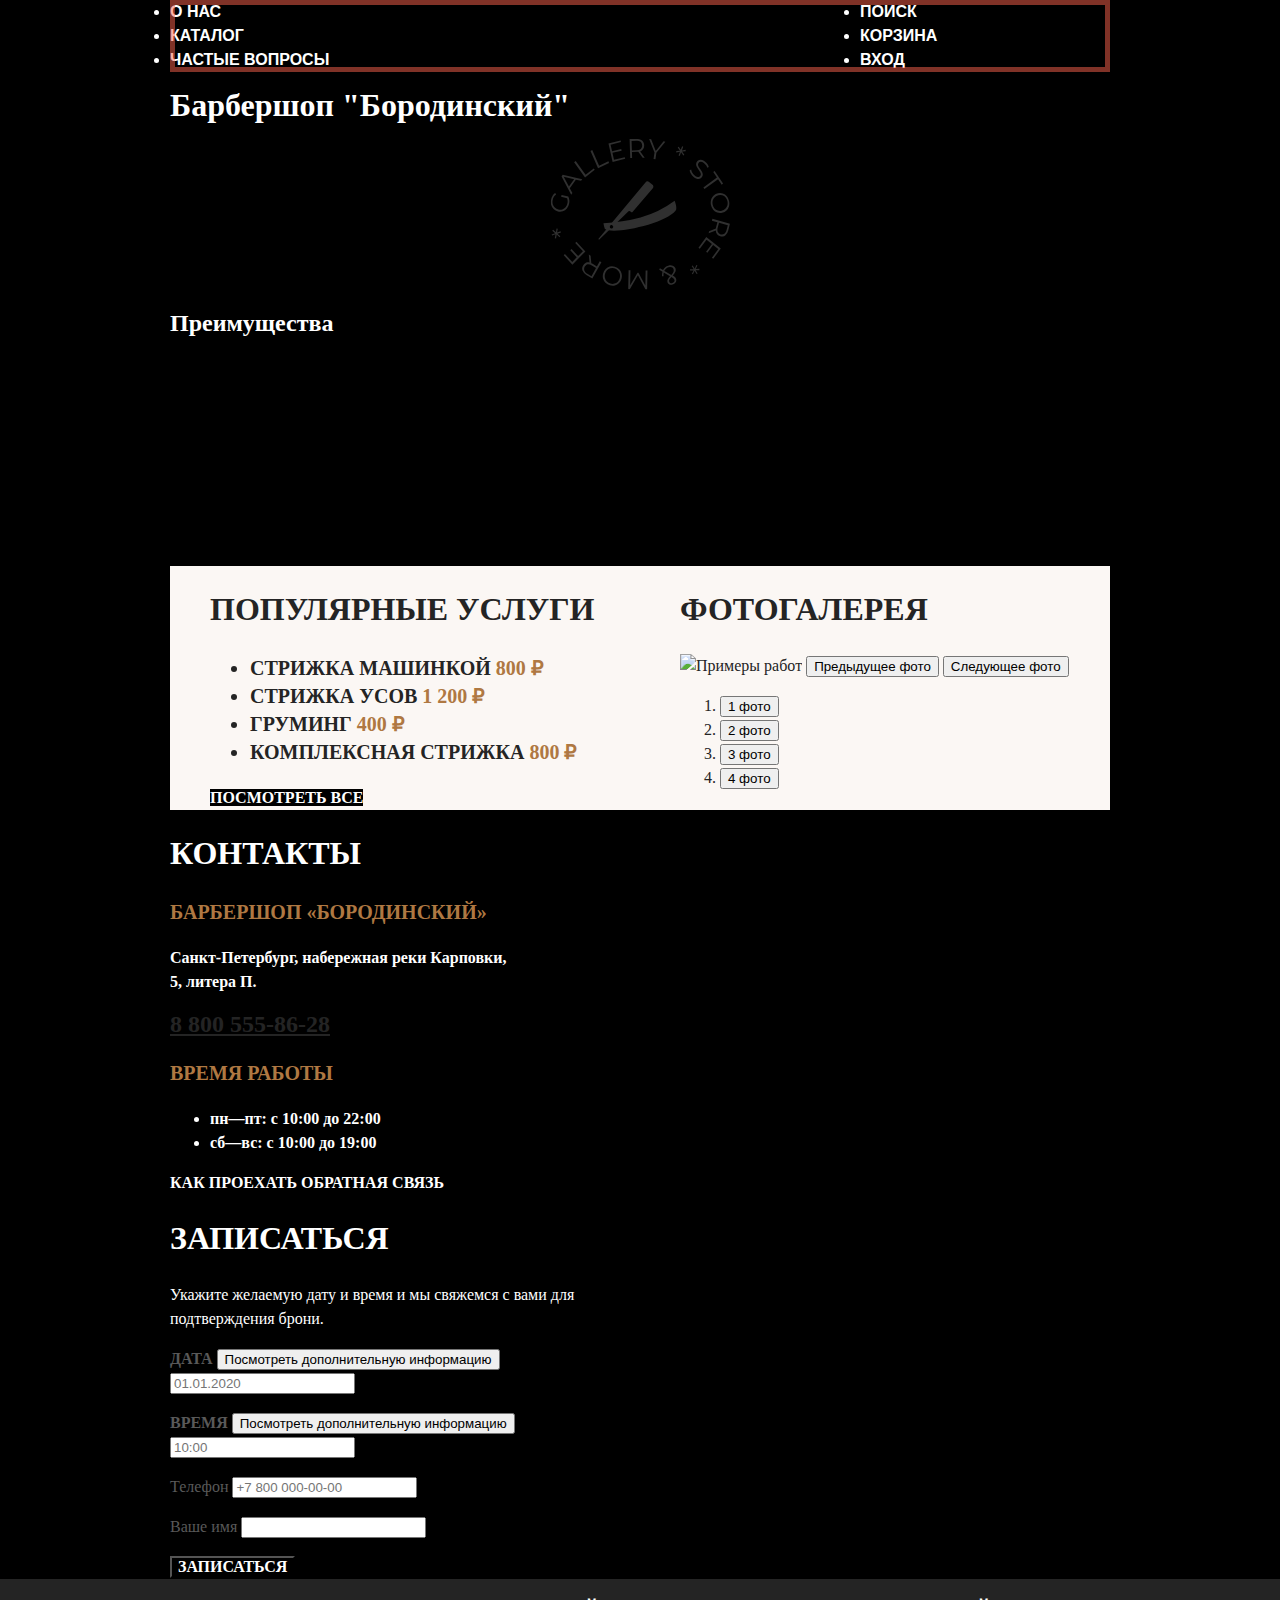
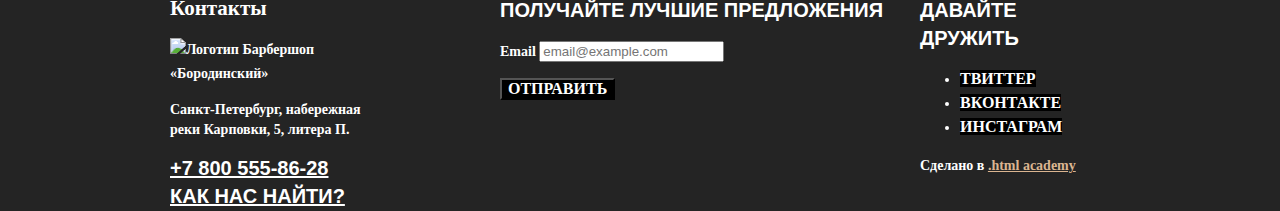
==== index.html @ 14abc82c "Add files via upload" ====
<!DOCTYPE html>
<html lang="ru">
<head>
    <meta charset="utf-8"
   <!--<meta name="viewport"-->
    <!--content="width=device-width, user-scalable=no, initial-scale=1.0 maximum-scale=1.0, minimum-scale=1.0">
    <meta http-equiv="X-UA-Compatible" content="ie=edge">-->
    <link rel="stylesheet" href="styles.css">
    <title>Барбершоп Бородинский</title>
</head>

<body>
    <header class = "page-header">
<nav class = "navigation">
    <ul class = "navigation-list">
<li class = "navigation-item">
    <a class = "navigation-link" href = "about.html">О нас</a>
</li>
<li class = "navigation-item">
    <a class = "navigation-link" href = "catalog.html">Каталог</a>
</li>
<li class = "navigation-item">
    <a class = "navigation-link" href = "faq.html">Частые вопросы</a>
</li>
    </ul>
    <ul class = "navigation-list navigation-user">
        <li class = "navigation-item">
            <a class = "navigation-link" href = "#">
                <span class = "visually hidden"> Поиск</span>
            </a>
        </li>
        <li class = "navigation-item">
            <a class = "navigation-link" href = "#">
                <span class = "visually hidden">Корзина</span>
             </a>
        </li>
        <li class = "navigation-item">
            <a class = "navigation-link" href = "#">Вход</a>
        </li>
            </ul>
</nav>
    </header>
    

    <main class = "main-container main-index">
      <div class="page-container">
      <!--Главный заголовок-->
        <h1 class = "visually hidden">Бaрбершоп "Бородинский"</h1>

        <!--Лого-->
        <img class = "logo" src = "images/logo.svg" wifth = "367" height = "152"
         alt = "Барбершоп Бородинский">

         <!--Преимущества-->
        <section class = "advantages">
            <h2 class = "visually hidden">Преимущества</h2>
            <ul class = "advantages-list">
                <li class = "advantages-item">
                <h3 class = "advantages-title">Быстро</h3>
                <p class = "advantages-description">Мы делаем свою работу быстро! Два часа пролетят незаметно, и вы — счастливый обладатель стильной стрижки-минутки!</p>
                </li>
                <li class = "advantages-item">
                    <h3 class = "advantages-title">Круто</h3>
                    <p class = "advantages-description">Забудьте, как вы стриглись раньше.Мы сделаем из вас звезду футбола или кино! Во всяком случае внешне.</p>
                    </li>
                    <li class = "advantages-item">
                        <h3 class = "advantages-title">Дорого</h3>
                        <p class = "advantages-description">Наши мастера — профессионалы своего дела и не могут стоить дешево. к тому же, разве цена не даёт определённый статус?</p>
                        </li>
            </ul>
        </section>
     
        <!--Услуги-->
        <div class="index-columns">
        <section class="services">
            <h2 class="services-title">Популярные услуги</h2>
            <ul class="services-list">
                <li class="services-item">
                    <span class="services-name">Стрижка машинкой</span>
                    <b class="services-price">800  ₽</b>
                </li>
                <li class="services-item">
                    <span class="services-name">Стрижка усов</span>
                    <b class="services-price">1 200  ₽</b>
                </li>
                <li class="services-item">
                    <span class="services-name">Груминг</span>
                    <b class="services-price">400  ₽</b>
                </li>
                <li class="services-item">
                    <span class="services-name">Комплексная стрижка</span>
                    <b class="services-price">800  ₽</b>
                </li>
            </ul>
            <a class="button button-all" href = "#">ПОСМОТРЕТЬ ВСЕ</a>
        </section>

         <!--Фотогалерея-->
        <section class = "gallery">
            <h2 class = "gallery-title">Фотогалерея</h2>
            <!--Верстка слайдера-->
              <!--Создадим тег <img> для изображения и <button> для кнопок со стрелками-->
            <img class="slider-image" src = "" alt ="Примеры работ">
            <button class="slider-button slider-prev" type="button">
                <span class="visually-hidden">Предыдущее фото</span>
            </button>
              <button class="slider-button slider-next" type="button">
                <span class="visually-hidden">Следующее фото</span>
              </button>

              <!--Элементы для смены активной фотографии верстаются через нумерованный список (<ol>, «ordered list»ы),
                 так как нам важен порядок фотографий в слайдере.-->
                 <!--Одна точка (иконка переключения картинок)— это кнопка с скрытым текстом.-->
              <ol class="slider-pagination">
                <li class="slider-pagination-item">
                  <button class="slider-pagination-button slider-pagination-button-current" type="button">
                    <span class="visually-hidden">1 фото</span>
                  </button>
                </li>
                <li class="slider-pagination-item">
                  <button class="slider-pagination-button" type="button">
                    <span class="visually-hidden">2 фото</span>
                  </button>
                </li>
                <li class="slider-pagination-item">
                  <button class="slider-pagination-button" type="button">
                    <span class="visually-hidden">3 фото</span>
                  </button>
                </li>
                <li class="slider-pagination-item">
                  <button class="slider-pagination-button" type="button">
                    <span class="visually-hidden">4 фото</span>
                  </button>
                </li>
              </ol>
        </section>
      </div>

      <!--Секция с контактами-->
        <section class="contacts">
            <h2 class="contacts-title">Контакты</h2>
            <h3 class="contacts-subtitle">Барбершоп «Бородинский»</h3>

            <address class="contacts-address">
              <p class="contacts-address-text">Санкт-Петербург, набережная реки Карповки, 5, литера П.</p>
              <a class="contacts-phone" href="tel:88005558628">8 800 555-86-28</a>
            </address>

            <h3 class="contacts-subtitle">Время работы</h3>
            <ul class="contacts-schedule">
              <li class="contacts-schedule-item">пн—пт: с 10:00 до 22:00</li>
              <li class="contacts-schedule-item">сб—вс: с 10:00 до 19:00</li>
            </ul>
            <a class="button" href="#">Как проехать</a>
            <a class="button button-feedback" href="#">Обратная связь</a>
          </section>

          <section class="appointment">
            <h2 class="appointment-title">Записаться</h2>
            <p>Укажите желаемую дату и время и мы свяжемся с вами для подтверждения брони.</p>

            <form class="appointment-form" action="https://echo.htmlacademy.ru/" method="post">
              <p class="appointment-form-date">
                <span class="form-label form-label-icon">

                  <label for="appointment-date">Дата</label>
                  <button class="info" type="button">
                    <span class="visually-hidden">Посмотреть дополнительную информацию</span></button>
                </span>
                <input type="text" id="appointment-date" name="appointment-date" placeholder="01.01.2020">
              </p>
              <p class="appointment-form-time">
                <span class="form-label form-label-icon">
                  <label for="appointment-time">Время</label>
                  <button class="info" type="button">
                    <span class="visually-hidden">Посмотреть дополнительную информацию</span>
                  </button>
                </span>
                <input type="text" id="appointment-time" name="appointment-time" placeholder="10:00">
              </p>
              <p class="appointment-form-phone">
                <label for="appointment-phone">Телефон</label>
                <input type="text" id="appointment-phone" name="appointment-phone" placeholder="+7 800 000-00-00">
              </p>
              <p class="appointment-form-name">
                <label for="appointment-name">Ваше имя</label>
                <input type="text" id="appointment-name" name="appointment-name">
              </p>
    
              <button class="button" type="submit">Записаться</button>
            </form>
          </section>
        </div>
     </main>

     <!--Футер-->
     <footer class="page-footer">
      <div class="page-footer-container">
        <section class="footer-contacts">
          <h2 class="visually-hidden">Контакты</h2>
          <!--Добавим лого-->
          <img class="footer-contacts-logo" src="" alt="Логотип Барбершоп «Бородинский»">

          <address class="footer-contacts-address">
            <p class="about-text">Санкт-Петербург, набережная реки Карповки, 5, литера П.</p>
            <a class="footer-contacts-address-phone" href="tel:+78005558628">+7 800 555-86-28</a>
          </address>

          <!--Ссылка на страницу Как нас Найти-->
          <a class="footer-contacts-map-link" href="#">Как нас найти?</a>
        </section>
  
        <!--Форма Подписки на Новости
          Из особенностей: мы скроем <label>, так как он не должен отображаться визуально-->
        <section class="newsletter">
          <h2 class="page-footer-title">Получайте лучшие предложения</h2>
          <form class="newsletter-form" action="https://echo.htmlacademy.ru/" method="post">
            <p class="newsletter-email">
              <label class="visually-hidden" for="newsletter-email">Email</label>
              <input class="field"  placeholder="email@example.com" type="email" name="newsletter-email" id="newsletter-email" required>
            </p>
            <button class="button newsletter-button" type="submit">
              <span class="visually-hidden">Отправить</span>
            </button>
          </form>
        </section>
  
        <!--Список ссылок на Соц сети-->
        <!--У ссылки уникальный класс, так как такое оформление нигде не повторяется. Сама ссылка берётся из требований к макету-->
        <section class="footer-social">
          <h2 class="page-footer-title">Давайте дружить</h2>
          <ul class="footer-social-list">
            <li class="footer-social-item">
              <a class="button" href="#">
                <span class="visually-hidden">Твиттер</span>
              </a>
            </li>
            <li class="footer-social-item">
              <a class="button" href="#">
                <span class="visually-hidden">ВКонтакте</span>
              </a>
            </li>
            <li class="footer-social-item">
              <a class="button" href="#">
                <span class="visually-hidden">Инстаграм</span>
              </a>
            </li>
          </ul>
          <p class="about-text">Сделано в <a class="htmlacademy-link" href="https://htmlacademy.ru/">.html academy</a></p>
        </section>
      </div>
      </footer>
  
</body>
</html>
---- styles.css ----
@font-face {
  font-family: "PT Sans";
  font-style: normal;
  font-weight: 400;
  src: url("fonts/pt-sans-regular.woff2") format("woff2");
  font-display: swap;
}

@font-face {
  font-family: "PT Sans";
  font-style: normal;
  font-weight: 700;
  src: url("fonts/pt-sans-bold.woff2") format("woff2");
  font-display: swap;
}

@font-face {
  font-family: "PT Sans";
  font-style: italic;
  font-weight: 400;
  src: url("fonts/pt-sans-italic.woff2") format("woff2");
}

@font-face {
  font-family: "PT Sans";
  font-style: italic;
  font-weight: 700;
  src: url("fonts/pt-sans-bold-italic.woff2") format("woff2");
  font-display: swap;
}

/* PT Sans Narrow */
@font-face {
  font-family: "PT Sans Narrow";
  font-style: normal;
  font-weight: 700;
  src: url("fonts/pt-sans-narrow-bold.woff2") format("woff2");
  font-display: swap;
}

html {
height: 100%;
  /*Фишка -вносим эти 2 строки только для того, чтобы видеть С каким элементом сейчас рабоатем
   outline: 5px solid red;
   outline-offset: -5px;
  */
}

body {
  margin:0;
  display: flex;
  flex-direction: column;
  min-height: 100%;
    font-family: "PT Sans" sans-serif;
    font-size: 16px;
    line-height: 24px;
    color: #242424;
    background-color: #fbf7f4;
  
}

.button {
    font-family: inherit;
    font-size: 16px;
    line-height: 16px;
    font-weight: 700;
    text-align: center;
    color: #FFFFFF;
    background-color: #000000;
    text-decoration: none;
    text-transform: uppercase;
  }
  
  /* Pages */
    .page-header {
    color: #FFFFFF;
    background: #000000;
  }
  
  .navigation {
    display: flex;
    width: 940px;
    margin: 0 auto;
    outline: 5px solid rgba(255, 99, 78, 0.5);
    outline-offset: -5px;
  }

  .navigation-list {
    margin: 0;
    padding: 0;
    width: 460px;
  }

  .navigation-link {
    font-family: "PT Sans Narrow", sans-serif;
    line-height: 22px;
    font-weight: 700;
    text-align: center;
    color: #FFFFFF;
    background-color: #000000;
    text-decoration: none;
    text-transform: uppercase;
  }

  /*Каталог*/
  .navigation-logo {
    width: 140px;
    margin-right:100px;
  }
  
   .navigation-user {
    max-width: 250px;
    margin-left:auto;
  }

  /*Это для стики-футер*/
  .main-container {
flex-grow: 1;
  }

  .main-index {
    color: #FFFFFF;
    background-color: #000000;
    background-image: url("images/index-bg.jpg");
    background-size: 100% auto;
    background-repeat: no-repeat;
  }
  
  .main-inner {
    color:#242424;
    background-color: #f7f7f4;
    background-image: url("images/bg-noisy.png");
  }

  .page-container {
    width: 940px;
    margin: 0 auto;
  }

  .logo {
    display:block;
    margin: 0 auto;
  }

  /*Преимущества*/
  .advantages-list {
    display:flex;
    justify-content: space-between;
    margin: 0;
    padding: 0;
    text-align: center;
    color: #000000;
  }

  .advantages-item {
    width: 277px;
  }
  
  /* Title */
  .advantages-title {
    font-family: "PT Sans Narrow", sans-serif;
    font-size: 32px;
    line-height: 35px;
    text-transform: uppercase;
  }
  
  /* Index columns для общего паттерна на 2 секции*/
  .index-columns {
    display: flex;
    justify-content: space-between;
    padding: 0 40px;
    color: #242424;
    background-color: #FBF7F4;
    background-image: url("images/bg-noisy.png");
  }
  
  /* Services*/
    .services {
      width: 390px;
    text-transform: uppercase;
  }
  
  /* Title */
  .services-title {
    font-size: 32px;
    line-height: 35px;
    font-weight: 700;
  }
  
  /* Price */
  .services-list {
    font-size: 20px;
    line-height: 28px;
    font-weight: 700;
  }
  
  .services-price {
    color: #AF7842;
  }
  
  .gallery {
width: 390px;
  }

  /* Title */
  .gallery-title {
    font-size: 32px;
    line-height: 35px;
    font-weight: 700;
    text-transform: uppercase;

  }.contacts {
    width: 350px;
    font-weight: 700;
  }
  
  /* Title */
  .contacts-title {
    font-size: 32px;
    line-height: 35px;
    font-weight: 700;
    text-transform: uppercase;
  }
  
  .contacts-address {
    font-style: normal;
  }
  
  /* Subtitle */
  .contacts-subtitle {
    font-size: 20px;
    line-height: 28px;
    text-transform: uppercase;
    color: #AF7842;
  }
  
  /* Phone */
  .contacts-phone {
    font-size: 24px;
    line-height: 29px;
    text-decoration-line: underline;
    text-transform: uppercase;
    color: #242424;
  }
  
  /* Title */
  .appointment {
width: 430px;
  }

  .appointment-title {
    font-size: 32px;
    line-height: 35px;
    font-weight: 700;
    text-transform: uppercase;
  }
  
  /* List */
  .appointment-form {
    color: #595959;
  }
  
  /* Label */
  .form-label {
    line-height: 24px;
    font-weight: 700;
    text-transform: uppercase;
  }
  
  .page-footer {
    font-size: 14px;
    font-weight: 700;
    color: #FFFFFF;
    background-color: #242424;
    background-image: url("images/bg-noisy.png");
    background-repeat: repeat;
  }

   .page-footer a {
    color: #FFFFFF;
  }
  
  .page-footer .htmlacademy-link {
    font-size: 14px;
    color: #DBB590;
  }
  .page-footer-title {
    font-family: "PT Sans Narrow", sans-serif;
    font-size: 20px;
    line-height: 28px;
    font-weight: 700;
    color: #FFFFFF;
    text-transform: uppercase;
  }

  .page-footer-container {
    display:flex;
    width: 940px;
    margin: 0 auto;
  }

  .footer-contacts {
    width: 200px;
    margin-right: 130px;
      }

  .footer-contacts-address {
    font-style: normal;
  }
  
  .footer-contacts-address p {
    font-size: 14px;
    line-height: 20px;
    font-weight: 700;
    color: #FFFFFF;
  }
  
  .footer-contacts-address-phone {
    font-family: "PT Sans Narrow", sans-serif;
    font-size: 20px;
    line-height: 28px;
    font-weight: 700;
    text-decoration: underline;
    text-transform: uppercase;
  }
  
  .footer-contacts-map-link {
    font-family: "PT Sans Narrow", sans-serif;
    font-size: 20px;
    line-height: 26px;
    font-weight: 700;
    color: #FFFFFF;
    text-decoration: underline;
    text-transform: uppercase;
  }

  .footer-social {
    margin-left: auto;
    max-width: 190px;
  }
  
  /*Каталог*/
.inner-header-title {
  font-size: 32px;
  line-height: 35px;
  text-transform: uppercase;
}

/*Breadcrumbs*/
.breadcrumbs {
  color:#242424;
}

/*Link*/
.breadcrumbs-link {
  color: inherit;
}

.catalog-products {
  display:flex;
}

.catalog-filter {
  width: 220px;
  margin-right: 20px;
}

/*обертка чтобы элементы встали  в колоку: Сортировка-Кааталог-Пагинация*/
.catalog-right-column {
  width: 700px;
}
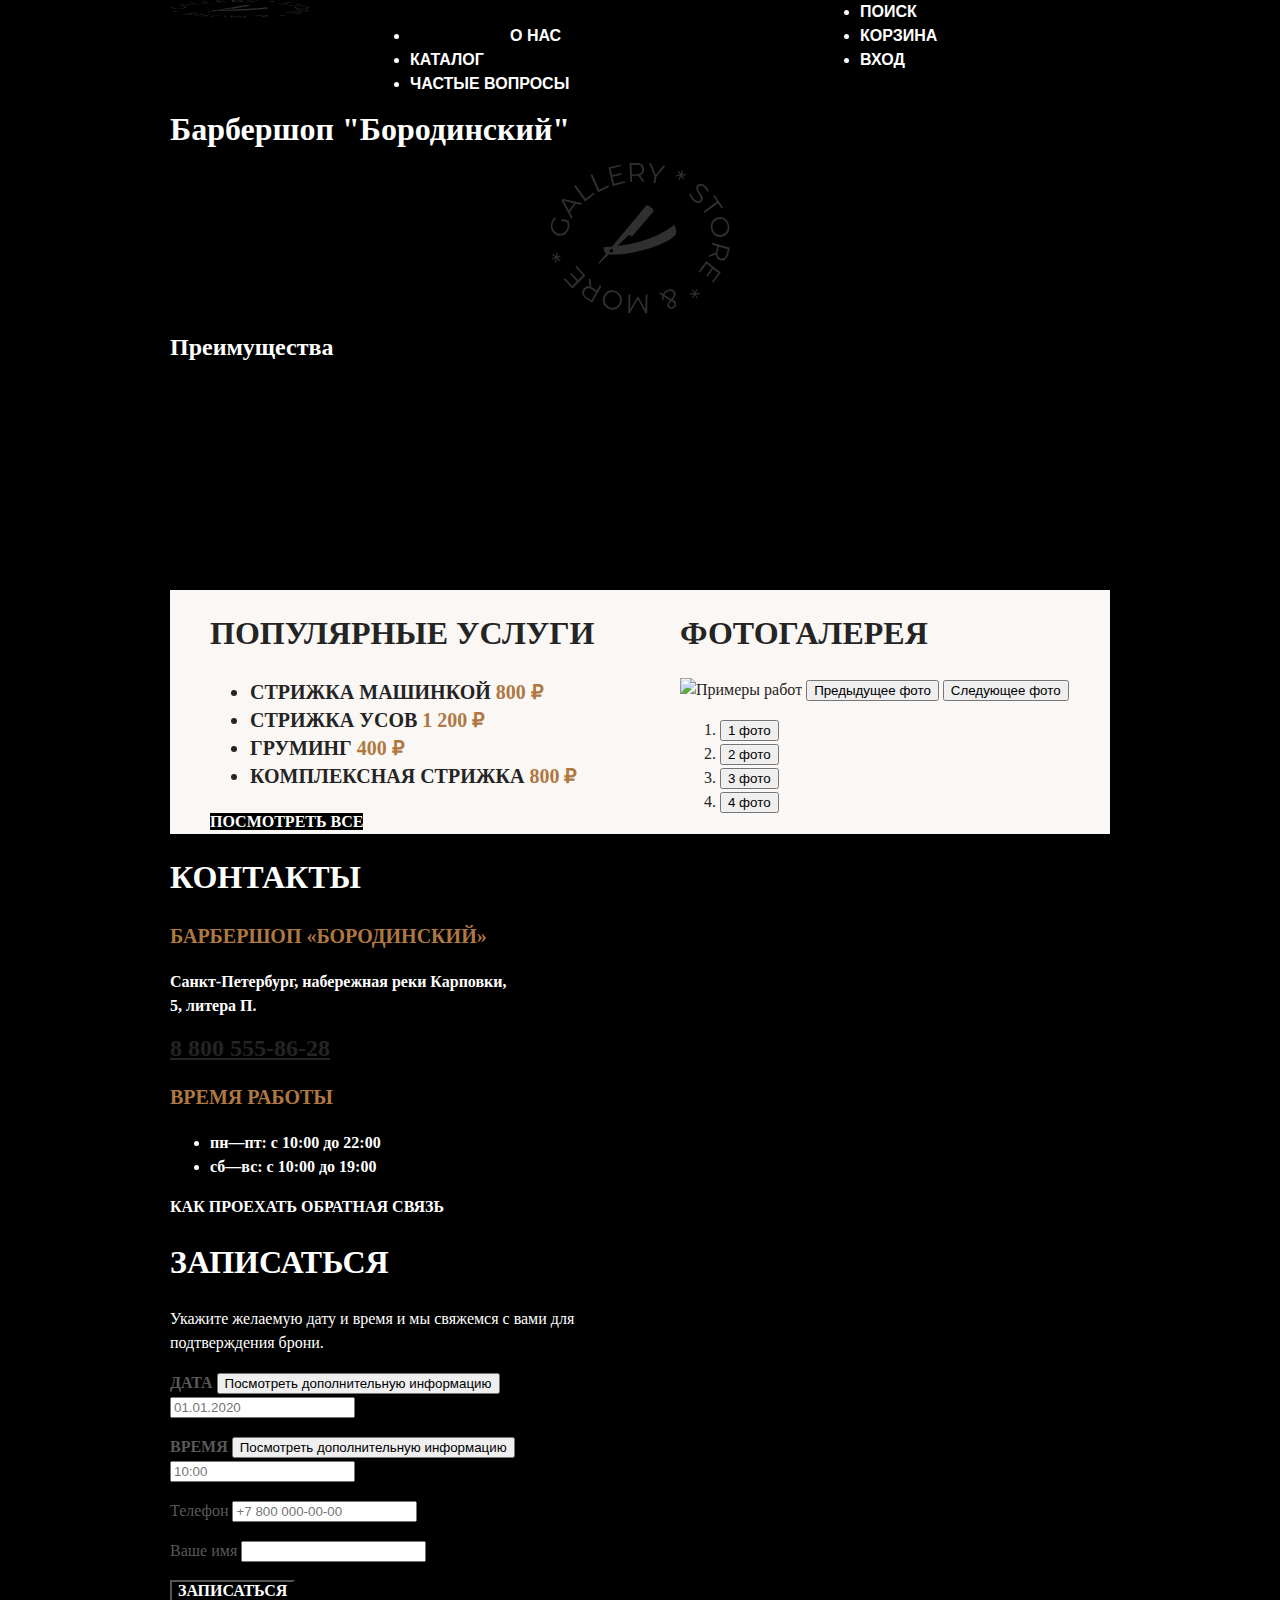
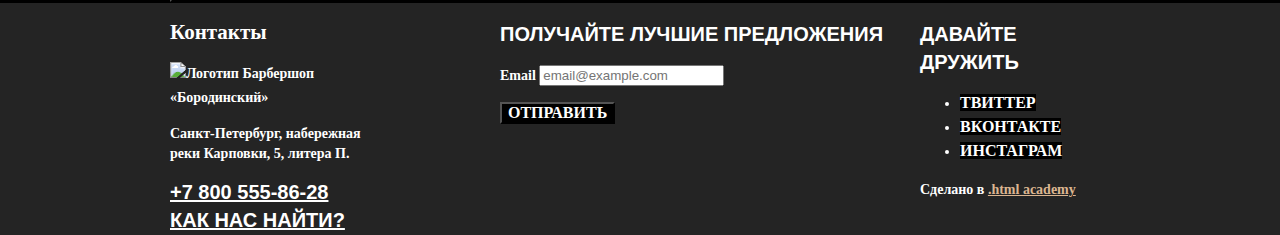
==== commit 0fa47a18: "Add files via upload" ====
--- a/index.html
+++ b/index.html
@@ -12,6 +12,8 @@
 <body>
     <header class = "page-header">
 <nav class = "navigation">
+  <a class="navigation-logo" href="index.html">
+    <img class="page-header-logo" alt="Логотип барбершоп «Бородинский»" src="images/logo.svg" width="140" height="18">
     <ul class = "navigation-list">
 <li class = "navigation-item">
     <a class = "navigation-link" href = "about.html">О нас</a>
@@ -41,7 +43,6 @@
 </nav>
     </header>
     
-
     <main class = "main-container main-index">
       <div class="page-container">
       <!--Главный заголовок-->
@@ -49,7 +50,7 @@
 
         <!--Лого-->
         <img class = "logo" src = "images/logo.svg" wifth = "367" height = "152"
-         alt = "Барбершоп Бородинский">
+         alt = "Барбершоп Бородинский"> 
 
          <!--Преимущества-->
         <section class = "advantages">
@@ -71,6 +72,9 @@
         </section>
      
         <!--Услуги-->
+        <!--Следующие четыре блока — «Услуги», «Фотогалерея», «Контакты» и «Записаться» — имеют светлый фон,
+         но каждый 
+        блок сейчас существует как отдельная секция. Нам нужно их объединить или обернуть в <div>.-->
         <div class="index-columns">
         <section class="services">
             <h2 class="services-title">Популярные услуги</h2>
@@ -100,7 +104,8 @@
             <h2 class = "gallery-title">Фотогалерея</h2>
             <!--Верстка слайдера-->
               <!--Создадим тег <img> для изображения и <button> для кнопок со стрелками-->
-            <img class="slider-image" src = "" alt ="Примеры работ">
+                  <img class="slider-image" src="images/gallery-1.jpg" alt="Примеры работ" 
+                  width="390" height="250">
             <button class="slider-button slider-prev" type="button">
                 <span class="visually-hidden">Предыдущее фото</span>
             </button>
@@ -199,9 +204,10 @@
         <section class="footer-contacts">
           <h2 class="visually-hidden">Контакты</h2>
           <!--Добавим лого-->
-          <img class="footer-contacts-logo" src="" alt="Логотип Барбершоп «Бородинский»">
-
-          <address class="footer-contacts-address">
+              
+    <img class="footer-contacts-logo" src="images/logo-footer.svg" alt="Логотип Барбершоп «Бородинский»"
+    width="187" height="24">
+                   <address class="footer-contacts-address">
             <p class="about-text">Санкт-Петербург, набережная реки Карповки, 5, литера П.</p>
             <a class="footer-contacts-address-phone" href="tel:+78005558628">+7 800 555-86-28</a>
           </address>
--- a/styles.css
+++ b/styles.css
@@ -6,6 +6,16 @@
   font-display: swap;
 }
 
+/* PT Sans Narrow */
+@font-face {
+  font-family: "PT Sans Narrow";
+  font-style: normal;
+  font-weight: 700;
+  src: url("fonts/pt-sans-narrow-bold.woff2") format("woff2");
+  font-display: swap;
+}
+
+/*Полужирный*/
 @font-face {
   font-family: "PT Sans";
   font-style: normal;
@@ -14,6 +24,7 @@
   font-display: swap;
 }
 
+/*наклонный*/
 @font-face {
   font-family: "PT Sans";
   font-style: italic;
@@ -21,6 +32,7 @@
   src: url("fonts/pt-sans-italic.woff2") format("woff2");
 }
 
+/*Полужирный наклонный*/
 @font-face {
   font-family: "PT Sans";
   font-style: italic;
@@ -29,16 +41,7 @@
   font-display: swap;
 }
 
-/* PT Sans Narrow */
-@font-face {
-  font-family: "PT Sans Narrow";
-  font-style: normal;
-  font-weight: 700;
-  src: url("fonts/pt-sans-narrow-bold.woff2") format("woff2");
-  font-display: swap;
-}
-
-html {
+htmhl {
 height: 100%;
   /*Фишка -вносим эти 2 строки только для того, чтобы видеть С каким элементом сейчас рабоатем
    outline: 5px solid red;
@@ -56,7 +59,13 @@
     line-height: 24px;
     color: #242424;
     background-color: #fbf7f4;
-  
+  }
+
+  /* Light Для светлой кнопки 
+  переключения вида товаров добавим светлый фон и тёмный текст.*/
+.button-light {
+  color: #242424;
+  background-color: #FFFFFF;
 }
 
 .button {
@@ -76,14 +85,13 @@
     color: #FFFFFF;
     background: #000000;
   }
+  /*color и background всегда идут в паре*/
   
   .navigation {
     display: flex;
     width: 940px;
     margin: 0 auto;
-    outline: 5px solid rgba(255, 99, 78, 0.5);
-    outline-offset: -5px;
-  }
+       }
 
   .navigation-list {
     margin: 0;
@@ -118,6 +126,7 @@
 flex-grow: 1;
   }
 
+  /*фоновое изображение для главной страницы.*/
   .main-index {
     color: #FFFFFF;
     background-color: #000000;
@@ -126,6 +135,8 @@
     background-repeat: no-repeat;
   }
   
+  /*Добавим рябящий фон из макета,
+  фоновый цвет и контрастный цвет текста для внутренних страниц.*/
   .main-inner {
     color:#242424;
     background-color: #f7f7f4;
@@ -164,7 +175,7 @@
     text-transform: uppercase;
   }
   
-  /* Index columns для общего паттерна на 2 секции*/
+  /* обертка index-columns для общего паттерна на 2 секции*/
   .index-columns {
     display: flex;
     justify-content: space-between;
@@ -234,7 +245,9 @@
     color: #AF7842;
   }
   
-  /* Phone */
+  /*В блоке «Контакты» обязательно указываем цвет текста для телефона. Адрес размечен с помощью тега <address>, 
+  поэтому нужно указать ему font-style: normal;. Дело в том, что у тега <address> 
+  для этого CSS-свойства есть браузерные стили по умолчанию, которые нам нужно переопределить.*/
   .contacts-phone {
     font-size: 24px;
     line-height: 29px;
@@ -267,6 +280,8 @@
     text-transform: uppercase;
   }
   
+  /*--Футер. Добавим фоновый цвет, фоновое изображение, 
+  вет текста и текстовые параметры для всего футера.*/
   .page-footer {
     font-size: 14px;
     font-weight: 700;
@@ -276,6 +291,7 @@
     background-repeat: repeat;
   }
 
+  /*Зададим ссылкам цвет и размер.*/
    .page-footer a {
     color: #FFFFFF;
   }
@@ -284,6 +300,7 @@
     font-size: 14px;
     color: #DBB590;
   }
+
   .page-footer-title {
     font-family: "PT Sans Narrow", sans-serif;
     font-size: 20px;
@@ -346,7 +363,8 @@
   text-transform: uppercase;
 }
 
-/*Breadcrumbs*/
+/*Breadcrumbs стили для хлебных крошек. 
+Для ссылок начнём наследование цвета текста от родителя*/
 .breadcrumbs {
   color:#242424;
 }
@@ -365,8 +383,73 @@
   margin-right: 20px;
 }
 
+/* Title */
+.catalog-filter-title {
+  font-size: 20px;
+  line-height: 28px;
+  font-weight: 700;
+  color: #242424;
+  text-transform: uppercase;
+}
+
+/* Label */
+.control-label {
+  font-weight: 700;
+}
+
+.sorting-container {
+  color: #000000;
+  background-color: #FFFFFF;
+}
+
 /*обертка чтобы элементы встали  в колоку: Сортировка-Кааталог-Пагинация*/
 .catalog-right-column {
   width: 700px;
 }
 
+/* Item  базовая стилизацию для карточек товара*/
+.product-card {
+  background-color: #FFFFFF;
+}
+
+/* Link */
+.product-card-link {
+  text-decoration: none;
+}
+
+/* Title */
+.product-card-title {
+  font-weight: 700;
+  color: #242424;
+}
+
+/* Price */
+.product-card-price {
+  font-size: 24px;
+  line-height: 29px;
+  font-weight: 700;
+  color: #814B18;
+  text-transform: uppercase;
+}
+
+/* Link стилизация для пагинации.*/
+.pagination {
+  background-color: #FFFFFF;
+}
+
+.pagination-link {
+  color: #FFFFFF;
+  background-color: #000000;
+  text-decoration: none;
+  line-height: 16px;
+  font-weight: 700;
+}
+
+.pagination-current {
+  color: #242424;
+  background-color: #FFFFFF;
+}
+
+.pagination-disabled {
+  background-color: #595959;
+}
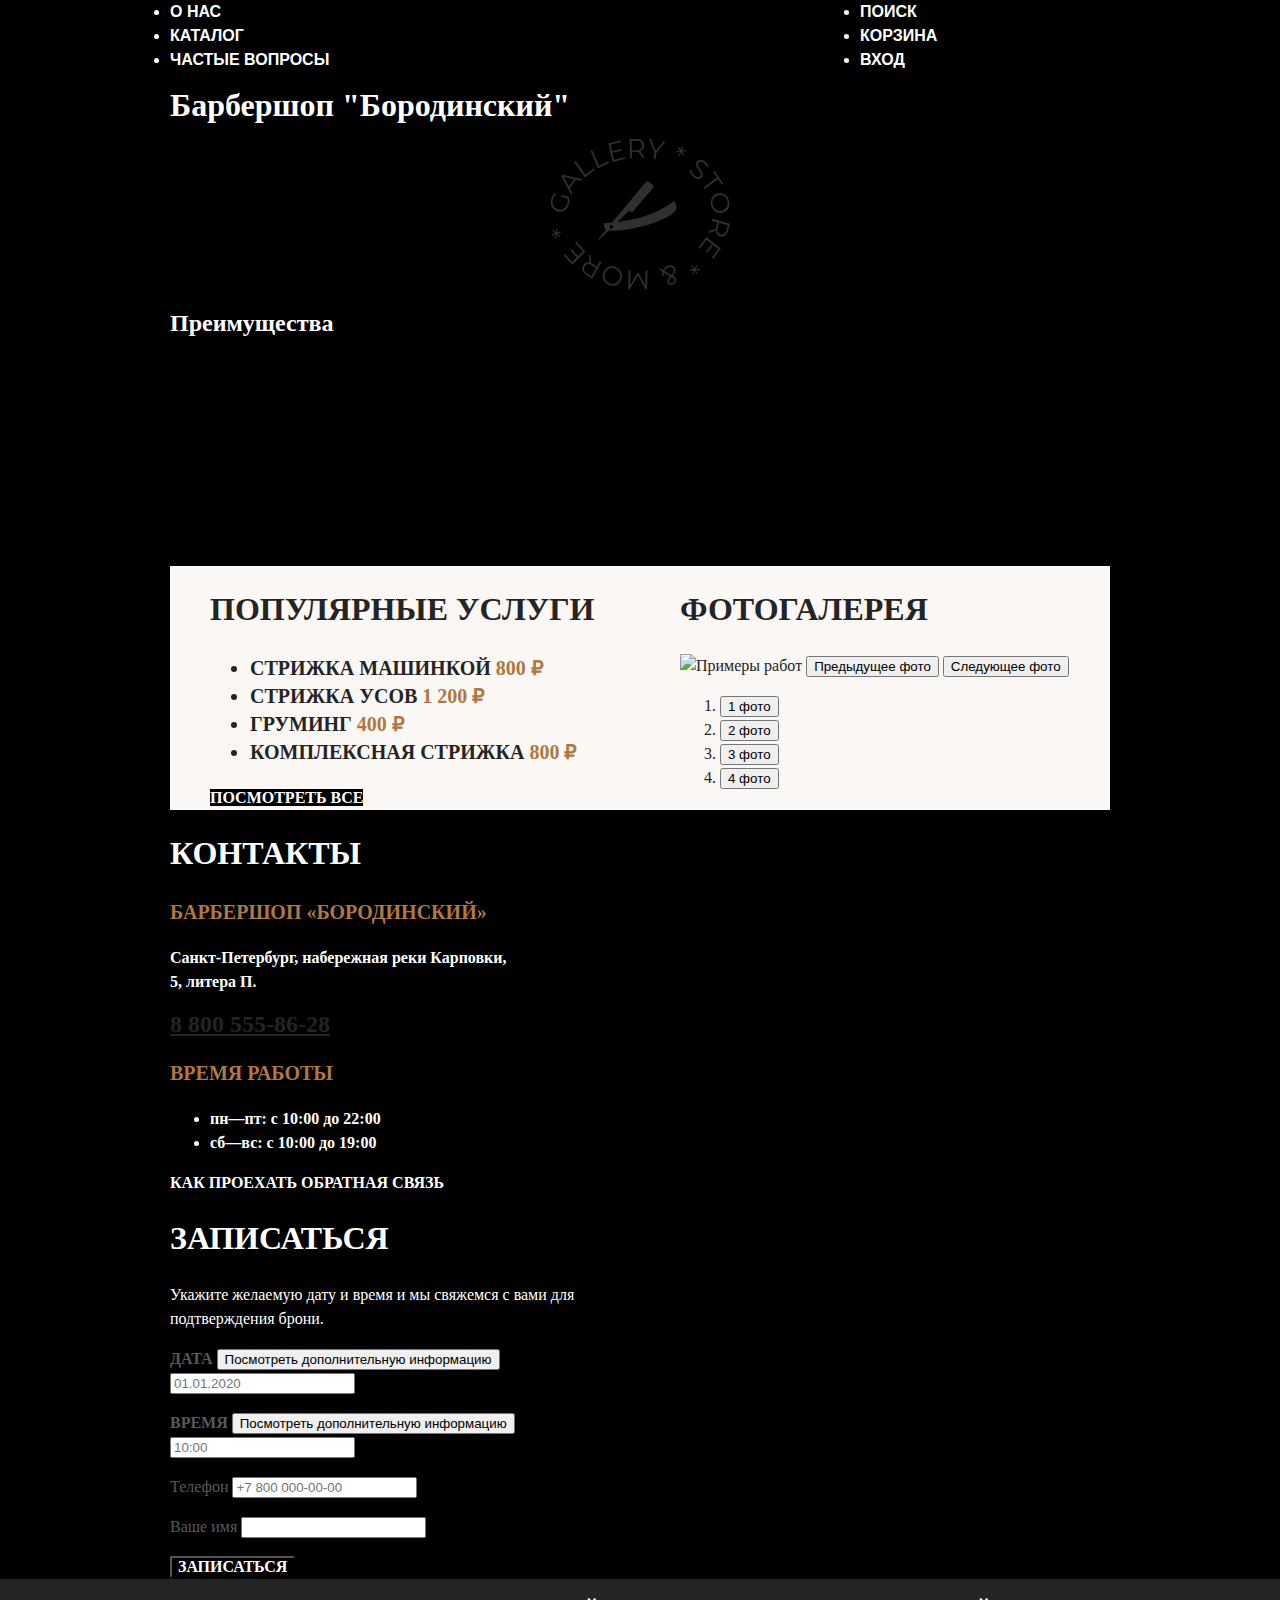
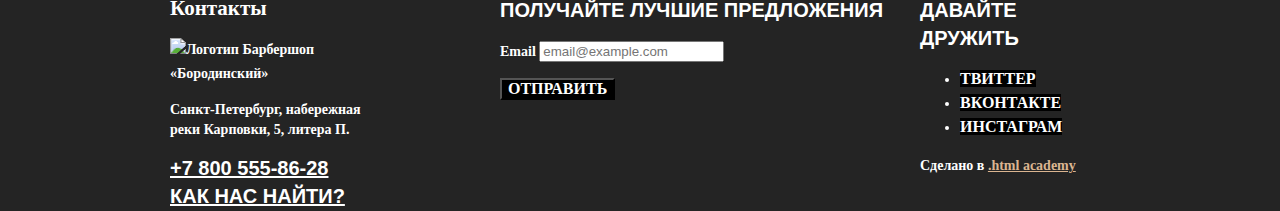
==== commit 75779fa6: "Add files via upload" ====
--- a/index.html
+++ b/index.html
@@ -12,9 +12,7 @@
 <body>
     <header class = "page-header">
 <nav class = "navigation">
-  <a class="navigation-logo" href="index.html">
-    <img class="page-header-logo" alt="Логотип барбершоп «Бородинский»" src="images/logo.svg" width="140" height="18">
-    <ul class = "navigation-list">
+      <ul class = "navigation-list">
 <li class = "navigation-item">
     <a class = "navigation-link" href = "about.html">О нас</a>
 </li>
